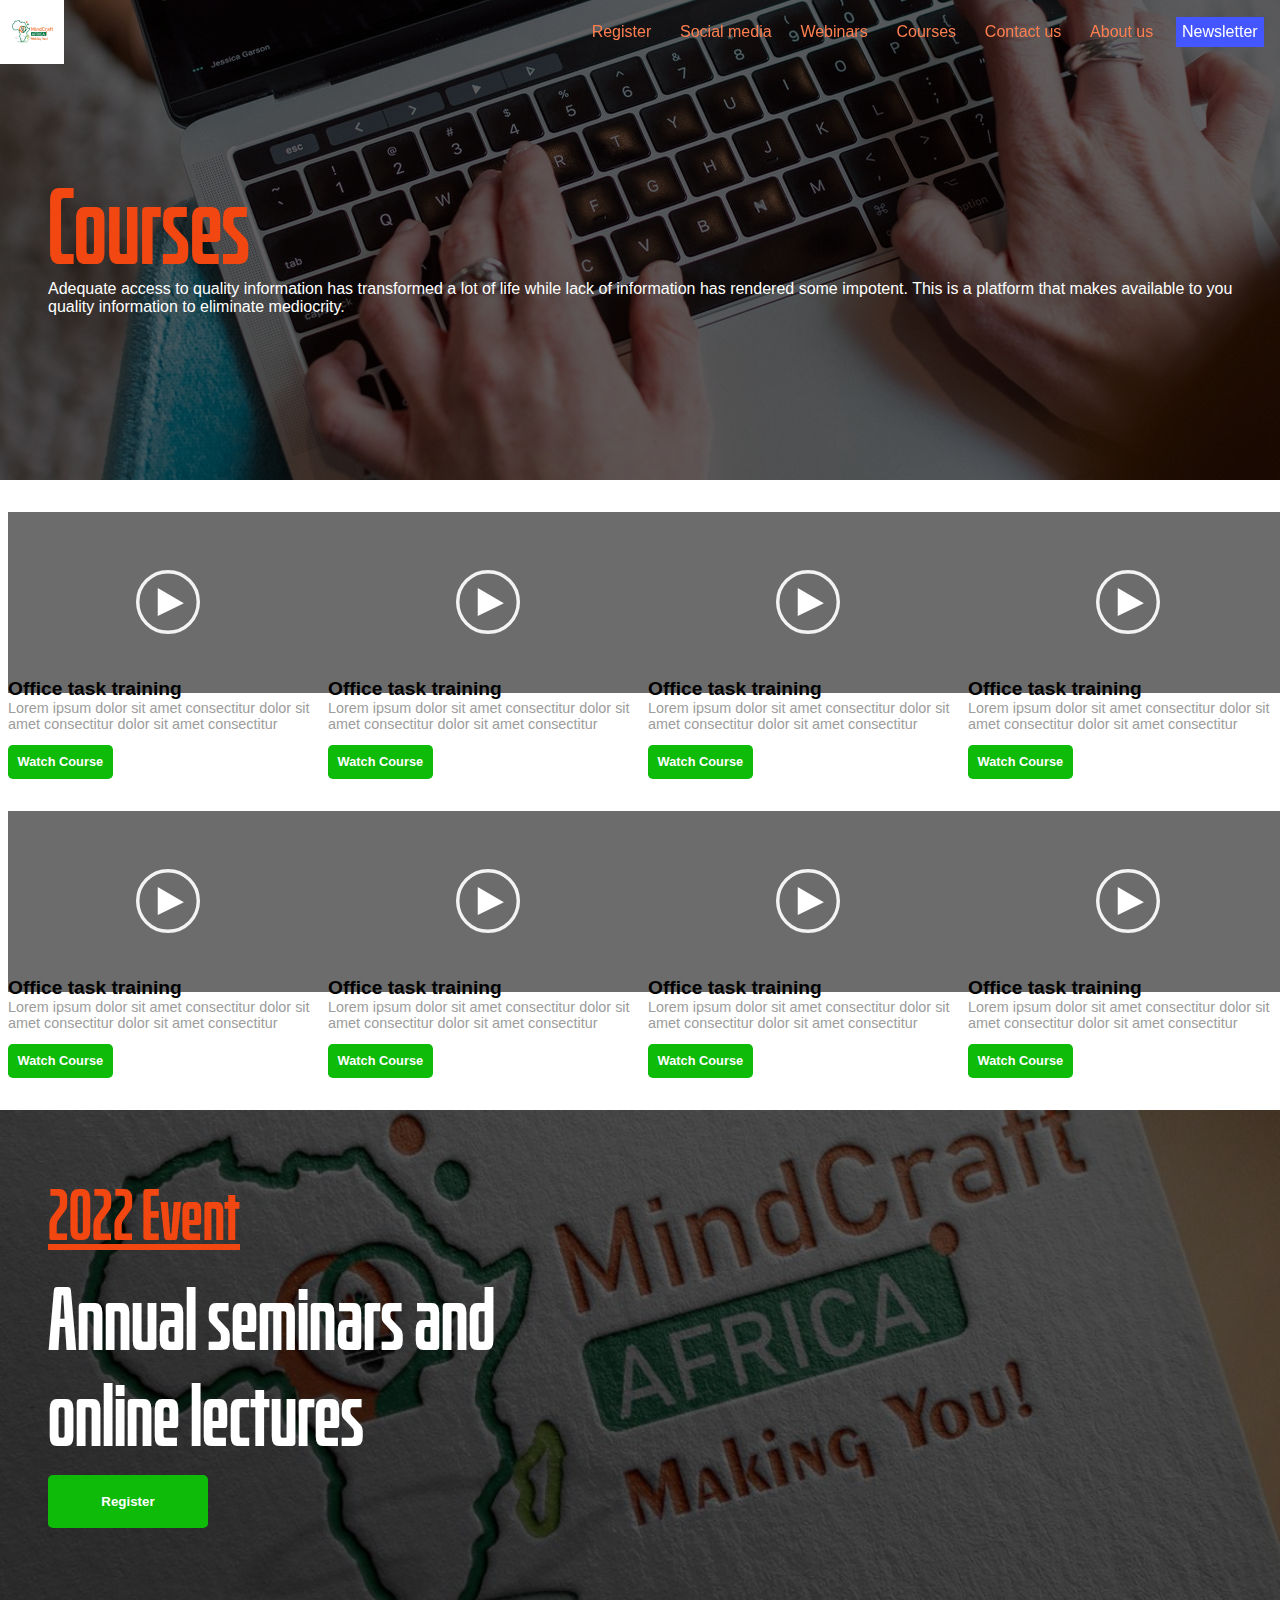
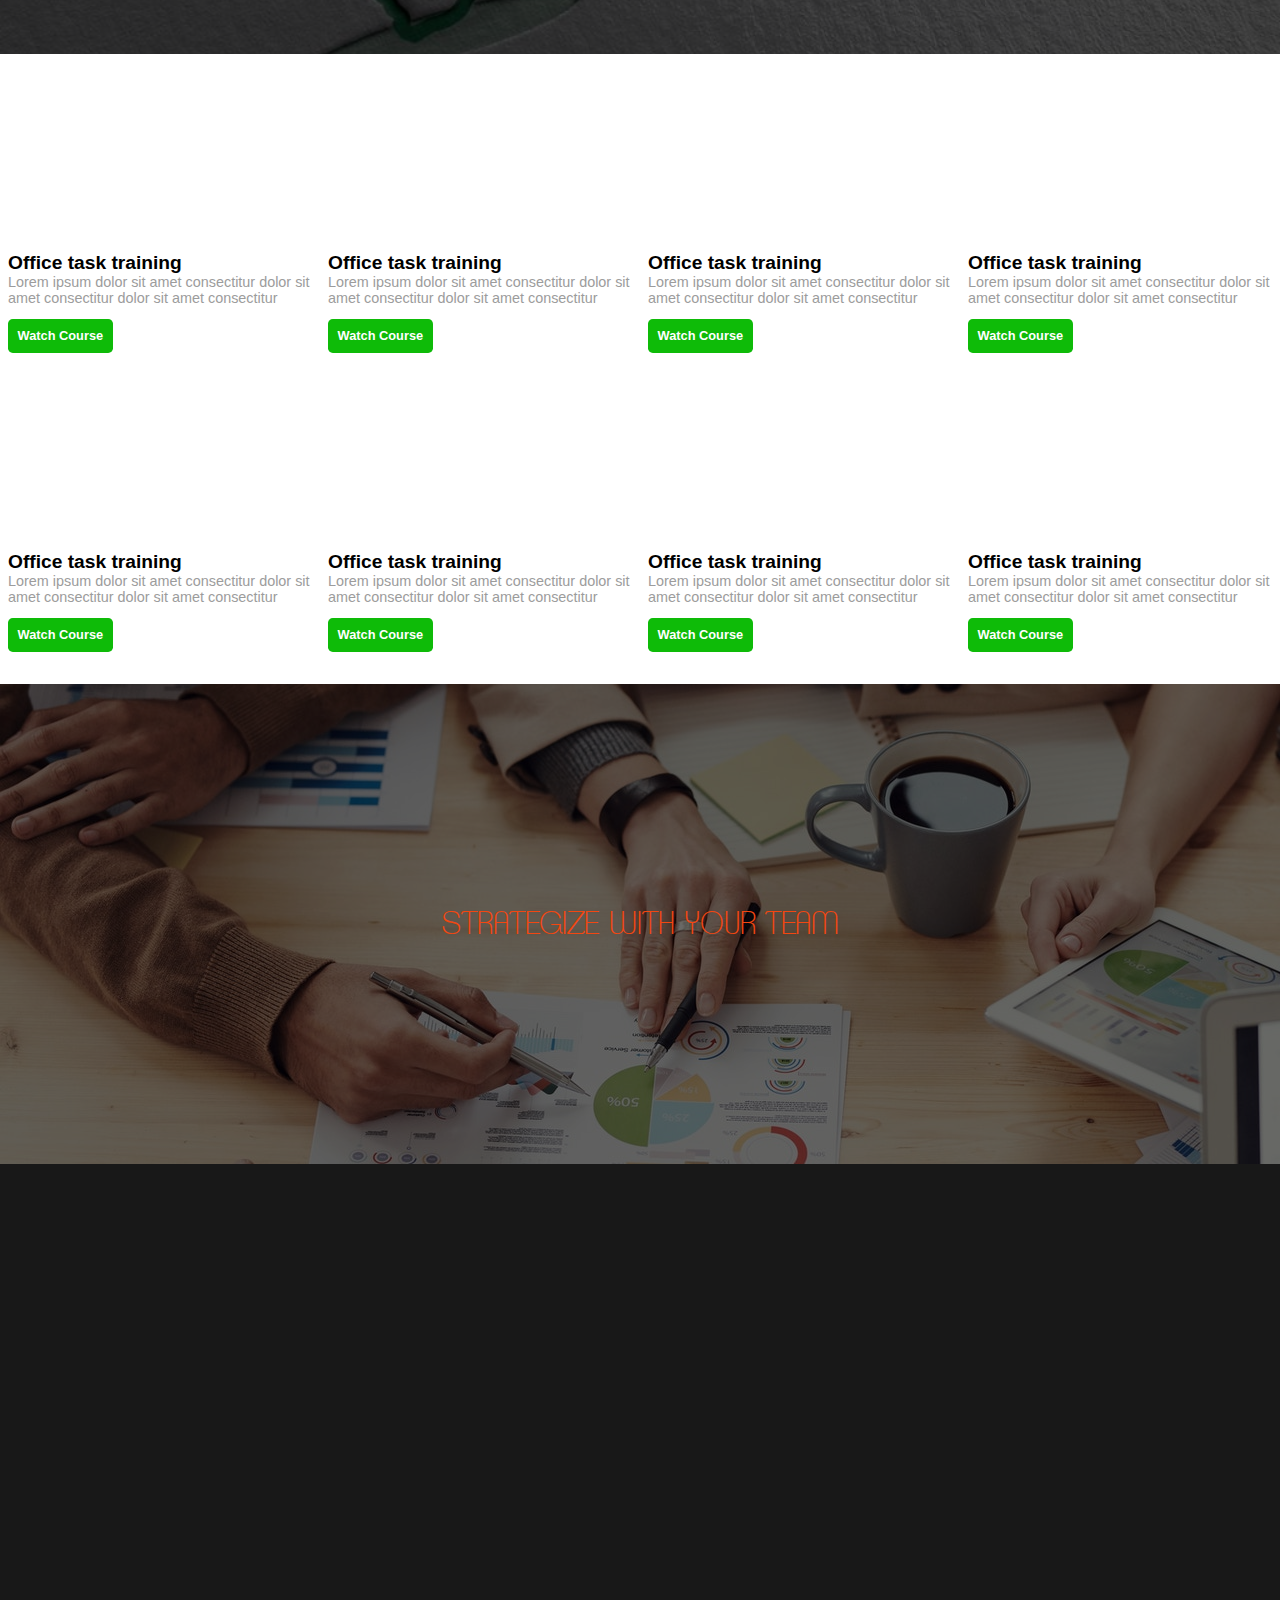
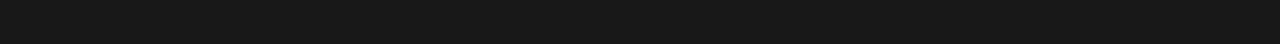
==== dir/courses.html @ 5d1b1eca "initializing mind craft africa" ====
<!DOCTYPE html>
<html lang="en">
<head>
    <meta charset="UTF-8">
    <meta http-equiv="X-UA-Compatible" content="IE=edge">
    <meta name="viewport" content="width=device-width, initial-scale=1.0">
    <link rel="stylesheet" href="../styles/courses.css">
    <link rel="shortcut icon" href="../assets/icons/Mind craft icon.jpeg" type="image/x-icon">
    <title>Courses</title>
</head>
<body>
    <div class="nav_bar">

        <div class="nav_bar_icon">
            <img src="../assets/icons/Mind craft icon.jpeg" alt="icons" class="comp_icon">
       </div>

       <div class="nav_bar_container">
            <li class="list_item"> <a href="user_register.html" class="link_item"> Register </a> </li> 
            <li class="list_item"> <a href="http://" class="link_item"> Social media </a> </li>
            <li class="list_item"> <a href="http://" class="link_item"> Webinars </a> </li>
            <li class="list_item"> <a href="http://" class="link_item"> Courses </a> </li>
            <li class="list_item"> <a href="http://" class="link_item"> Contact us </a> </li>
            <li class="list_item"> <a href="about_us.html" class="link_item"> About us </a> </li>
            <li class="list_item item_badge"> <a href="http://" class="link_item link_li"> Newsletter </a> </li>
       </div>
       
    </div>

    <div class="courses_hero">
        <div class="courses_hero_title">
            <div class="courses_main_title">Courses</div>
            <div class="courses_sub_title">
                Adequate access to quality information has transformed a lot of life while lack of information has rendered some impotent. 
                This is a platform that makes available to you quality information to eliminate mediocrity. 
            </div>
        </div>
    </div>

    <div class="courses_container">

        <div class="video_holder">

            <div class="preview_play">
                <div class="play_icon"></div>
            </div>

            <video nocontrols class="course_video">
                <source src="../assets/video/Lusha ad.mp4" type="video/mp4">
               
            </video>
            <div class="course_title">Office task training</div>

            <div class="course_details">
                Lorem ipsum dolor sit amet consectitur  
                dolor sit amet consectitur  
                dolor sit amet consectitur
            </div>

            <div class="play_button">
                <button class="watch_button">Watch course</button>
            </div>
        </div>

        <div class="video_holder">
            <div class="preview_play">
                <div class="play_icon"></div>
            </div>
            <video nocontrols class="course_video">
                <source src="../assets/video/Lusha ad.mp4" type="video/mp4">
            </video>

            <div class="course_title">Office task training</div>

            <div class="course_details">
                Lorem ipsum dolor sit amet consectitur  
                dolor sit amet consectitur  
                dolor sit amet consectitur
            </div>

            <div class="play_button">
                <button class="watch_button">Watch course</button>
            </div>

        </div>

        <div class="video_holder">
            <div class="preview_play">
                <div class="play_icon"></div>
            </div>
            <video nocontrols class="course_video">
                <source src="../assets/video/Lusha ad.mp4" type="video/mp4">
            </video>

            <div class="course_title">Office task training</div>

            <div class="course_details">
                Lorem ipsum dolor sit amet consectitur  
                dolor sit amet consectitur  
                dolor sit amet consectitur
            </div>

            <div class="play_button">
                <button class="watch_button">Watch course</button>
            </div>
        </div>

        <div class="video_holder">
            <div class="preview_play">
                <div class="play_icon"></div>
            </div>
            <video nocontrols class="course_video">
                <source src="../assets/video/Lusha ad.mp4" type="video/mp4">
            </video>

            <div class="course_title">Office task training</div>

            <div class="course_details">
                Lorem ipsum dolor sit amet consectitur  
                dolor sit amet consectitur  
                dolor sit amet consectitur
            </div>

            <div class="play_button">
                <button class="watch_button">Watch course</button>
            </div>
        </div>
    </div>

    <div class="courses_container">
        <div class="video_holder">

            <div class="preview_play">
                <div class="play_icon"></div>
            </div>

            <video nocontrols class="course_video">
                <source src="../assets/video/Lusha ad.mp4" type="video/mp4">
            </video>

            <div class="course_title">Office task training</div>

            <div class="course_details">
                Lorem ipsum dolor sit amet consectitur  
                dolor sit amet consectitur  
                dolor sit amet consectitur
            </div>

            <div class="play_button">
                <button class="watch_button">Watch course</button>
            </div>
        </div>

        <div class="video_holder">
            <div class="preview_play">
                <div class="play_icon"></div>
            </div>
            <video nocontrols class="course_video">
                <source src="../assets/video/Lusha ad.mp4" type="video/mp4">
            </video>

            <div class="course_title">Office task training</div>

            <div class="course_details">
                Lorem ipsum dolor sit amet consectitur  
                dolor sit amet consectitur  
                dolor sit amet consectitur
            </div>

            <div class="play_button">
                <button class="watch_button">Watch course</button>
            </div>
        </div>

        <div class="video_holder">
            <div class="preview_play">
                <div class="play_icon"></div>
            </div>
            <video nocontrols class="course_video">
                <source src="../assets/video/Lusha ad.mp4" type="video/mp4">
            </video>

            <div class="course_title">Office task training</div>

            <div class="course_details">
                Lorem ipsum dolor sit amet consectitur  
                dolor sit amet consectitur  
                dolor sit amet consectitur
            </div>

            <div class="play_button">
                <button class="watch_button">Watch course</button>
            </div>
        </div>

        <div class="video_holder">
            <div class="preview_play">
                <div class="play_icon"></div>
            </div>
            <video nocontrols class="course_video">
                <source src="../assets/video/Lusha ad.mp4" type="video/mp4">
            </video>

            <div class="course_title">Office task training</div>

            <div class="course_details">
                Lorem ipsum dolor sit amet consectitur  
                dolor sit amet consectitur  
                dolor sit amet consectitur
            </div>

            <div class="play_button">
                <button class="watch_button">Watch course</button>
            </div>
        </div>
    </div>

    <div class="announcement">
        <div class="announcement_holder">
            <div class="ann_date">
                2022 Event
            </div>

            <div class="ann_programme">
                Annual seminars and online lectures
            </div>

            <button class="ann_register_btn">
                <a href="dir/user_register.html">Register</a>
            </button>
        </div>
    </div>

    <div class="courses_container">

        <div class="video_holder">
            <video nocontrols class="course_video">
                <source src="../assets/video/Lusha ad.mp4" type="video/mp4">
            </video>

            <div class="course_title">Office task training</div>

            <div class="course_details">
                Lorem ipsum dolor sit amet consectitur  
                dolor sit amet consectitur  
                dolor sit amet consectitur
            </div>

            <div class="play_button">
                <button class="watch_button">Watch course</button>
            </div>
        </div>

        <div class="video_holder">
            <video nocontrols class="course_video">
                <source src="../assets/video/Lusha ad.mp4" type="video/mp4">
            </video>

            <div class="course_title">Office task training</div>

            <div class="course_details">
                Lorem ipsum dolor sit amet consectitur  
                dolor sit amet consectitur  
                dolor sit amet consectitur
            </div>

            <div class="play_button">
                <button class="watch_button">Watch course</button>
            </div>
        </div>

        <div class="video_holder">
            <video nocontrols class="course_video">
                <source src="../assets/video/Lusha ad.mp4" type="video/mp4">
            </video>

            <div class="course_title">Office task training</div>

            <div class="course_details">
                Lorem ipsum dolor sit amet consectitur  
                dolor sit amet consectitur  
                dolor sit amet consectitur
            </div>

            <div class="play_button">
                <button class="watch_button">Watch course</button>
            </div>
        </div>

        <div class="video_holder">
            <video nocontrols class="course_video">
                <source src="../assets/video/Lusha ad.mp4" type="video/mp4">
            </video>

            <div class="course_title">Office task training</div>

            <div class="course_details">
                Lorem ipsum dolor sit amet consectitur  
                dolor sit amet consectitur  
                dolor sit amet consectitur
            </div>

            <div class="play_button">
                <button class="watch_button">Watch course</button>
            </div>
        </div>
    </div>

    <div class="courses_container">

        <div class="video_holder">
            <video nocontrols class="course_video">
                <source src="../assets/video/Lusha ad.mp4" type="video/mp4">
            </video>

            <div class="course_title">Office task training</div>

            <div class="course_details">
                Lorem ipsum dolor sit amet consectitur  
                dolor sit amet consectitur  
                dolor sit amet consectitur
            </div>

            <div class="play_button">
                <button class="watch_button">Watch course</button>
            </div>
        </div>

        <div class="video_holder">
            <video nocontrols class="course_video">
                <source src="../assets/video/Lusha ad.mp4" type="video/mp4">
            </video>

            <div class="course_title">Office task training</div>

            <div class="course_details">
                Lorem ipsum dolor sit amet consectitur  
                dolor sit amet consectitur  
                dolor sit amet consectitur
            </div>

            <div class="play_button">
                <button class="watch_button">Watch course</button>
            </div>
        </div>

        <div class="video_holder">
            <video nocontrols class="course_video">
                <source src="../assets/video/Lusha ad.mp4" type="video/mp4">
            </video>

            <div class="course_title">Office task training</div>

            <div class="course_details">
                Lorem ipsum dolor sit amet consectitur  
                dolor sit amet consectitur  
                dolor sit amet consectitur
            </div>

            <div class="play_button">
                <button class="watch_button">Watch course</button>
            </div>
        </div>

        <div class="video_holder">
            <video nocontrols class="course_video">
                <source src="../assets/video/Lusha ad.mp4" type="video/mp4">
            </video>

            <div class="course_title">Office task training</div>

            <div class="course_details">
                Lorem ipsum dolor sit amet consectitur  
                dolor sit amet consectitur  
                dolor sit amet consectitur
            </div>

            <div class="play_button">
                <button class="watch_button">Watch course</button>
            </div>
        </div>

    </div>

    <div class="courses_strat_banner">
        <div class="courses_strat_banner_holder">
            strategize with your team
        </div>
    </div>

    <footer class="app_navigator">

    </footer>
</body>
</html>
---- styles/courses.css ----
@import url("../styles/app.css");

.courses_hero{
    width: 100%;
    height: 30em;
    background-color: rgba(0, 0, 0, 0.623);
    background-image: url("../assets/pictures/pexels-thisisengineering-3861964.jpg");
    background-size: cover;
    background-repeat: no-repeat;
    background-position-y: -55em;
    background-blend-mode: multiply;
    display: flex;
}

.courses_hero_title{
    display: flex;
    flex-direction: column;
    align-self: center;
    margin-left: 3rem;
}

.courses_main_title{
    font-family: bitcrusher;
    font-size: 6rem;
    color: #F34711;
}

.courses_sub_title{
    font-family: 'Segoe UI', Tahoma, Geneva, Verdana, sans-serif;
    font-size: 1rem;
    color: white;
}

.courses_container{
    display: flex;
    width: 100%;
    margin-top: 2rem;
}

.video_holder{
    display: flex;
    flex-direction: column;
    justify-self: center;
    margin-right: 0.5rem;
    margin-left: 0.5rem;
}

.preview_play{
    position: absolute;
    margin-top:0;
    background-color: rgba(0, 0, 0, 0.575);
    border: none;
    color: white;
    height: 11.3em;
    width: 20em;
    display: flex;
    align-items: center;
    justify-content: center;
}

.play_icon{
    background-image: url("../assets/icons/play_button.svg");
    background-size: cover;
    background-repeat: no-repeat;
    height: 4em;
    width: 4em;
    display: flex;
    align-content: center;
    z-index: 2;
}

.play_icon:hover{
    cursor:pointer;
}

.course_video{
    width: 100%;
    border-radius: 0.5rem;
}

.course_title{
    margin-top: 1rem;
    font-family: 'Segoe UI', Tahoma, Geneva, Verdana, sans-serif;
    font-weight: bold;
    font-size: 1.2rem;
}

.course_details{
    font-family: 'Segoe UI', Tahoma, Geneva, Verdana, sans-serif;
    font-size: 0.9rem;
    color: rgb(156, 156, 156);
    margin-bottom: 0.8rem;
}

.watch_button{
    border: none;
    background-color: #0EBB08;
    color: white;
    font-family: 'Segoe UI', Tahoma, Geneva, Verdana, sans-serif;
    font-size: 0.8rem;
    padding: 0.6rem;
    box-sizing: border-box;
    text-transform: capitalize;
    font-weight: bold;
    border-radius: 0.3rem;
}

.courses_strat_banner{
    background-image: url("../assets/pictures/pexels-fauxels-3184292.jpg");
    background-color: rgba(0, 0, 0, 0.589);
    background-blend-mode: multiply;
    background-size: cover;
    background-repeat: no-repeat;
    display: flex;
    justify-content: center;
    width: 100%;
    height: 30em;
    margin-top: 2rem;
}

.courses_strat_banner_holder{
    display: flex;
    align-self: center;
    font-family: clement;
    color: #F34711;
    font-size: 2rem;
    text-transform: uppercase;
}
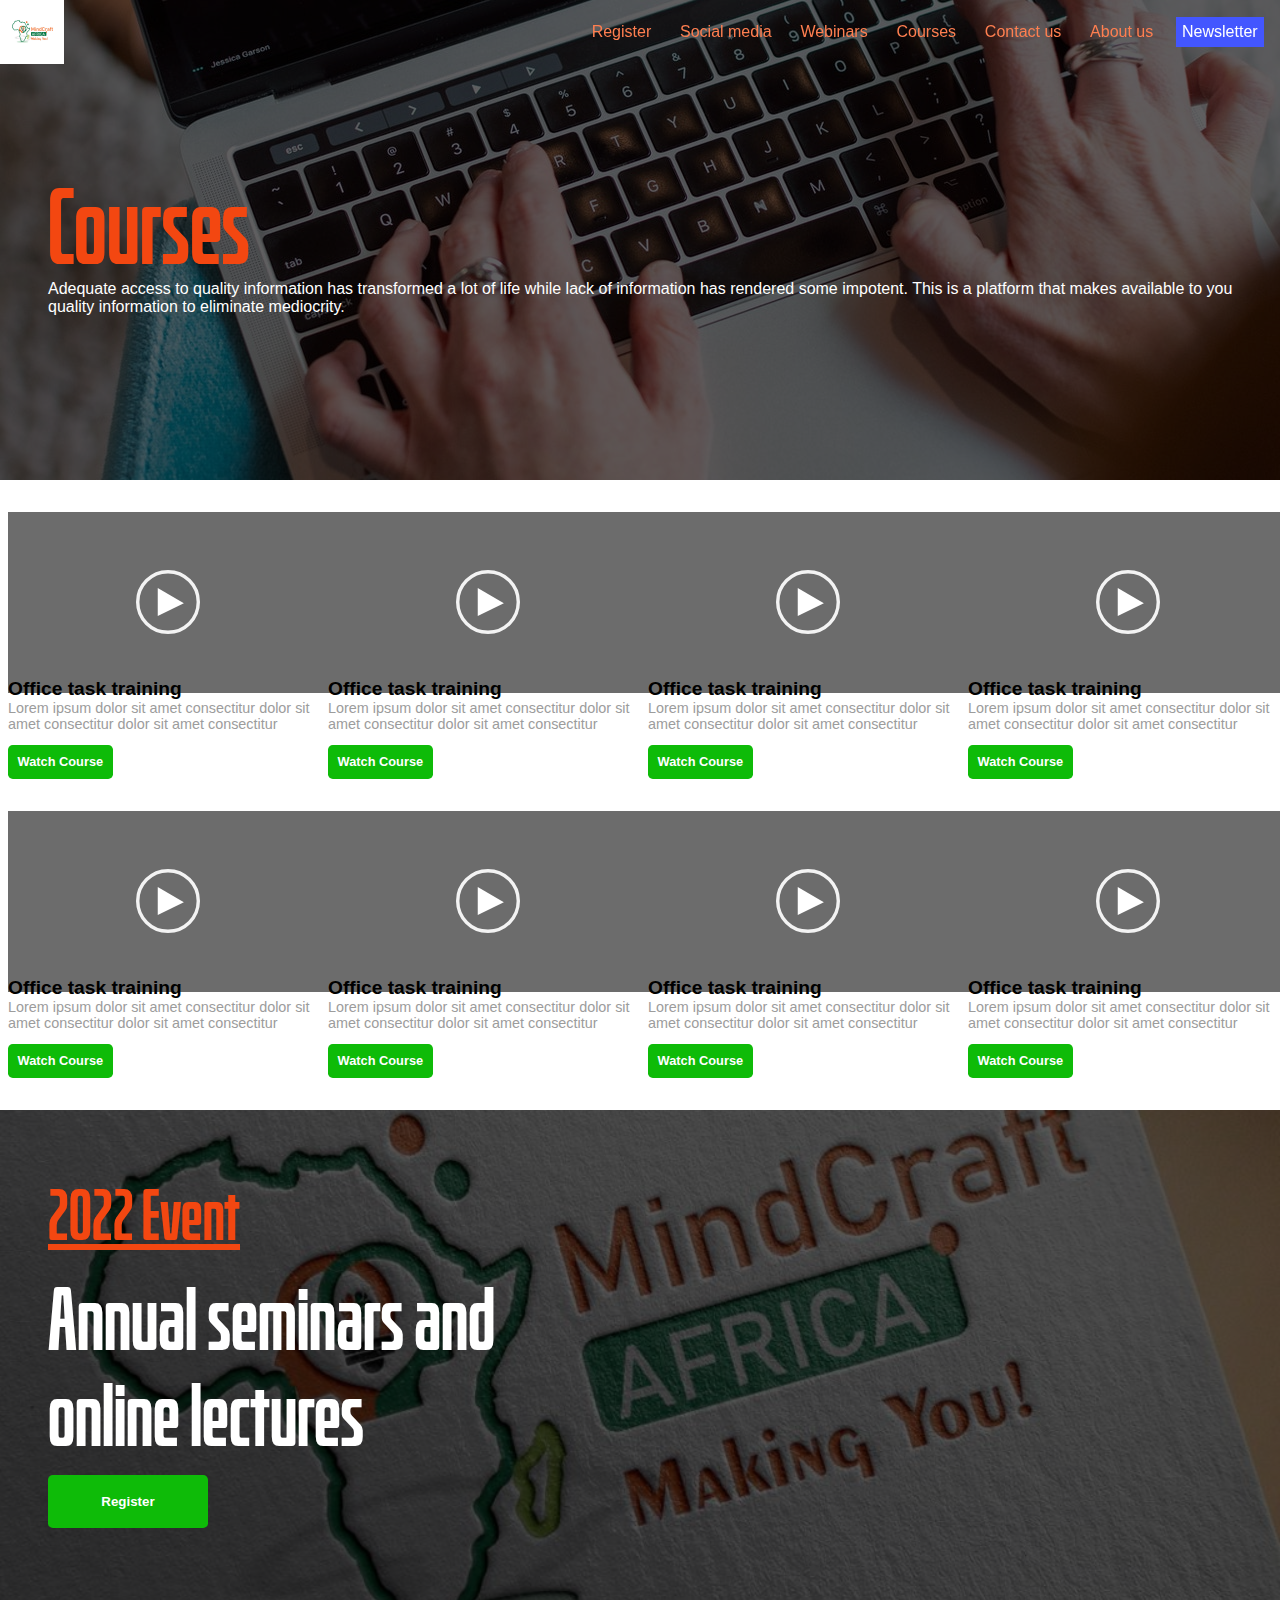
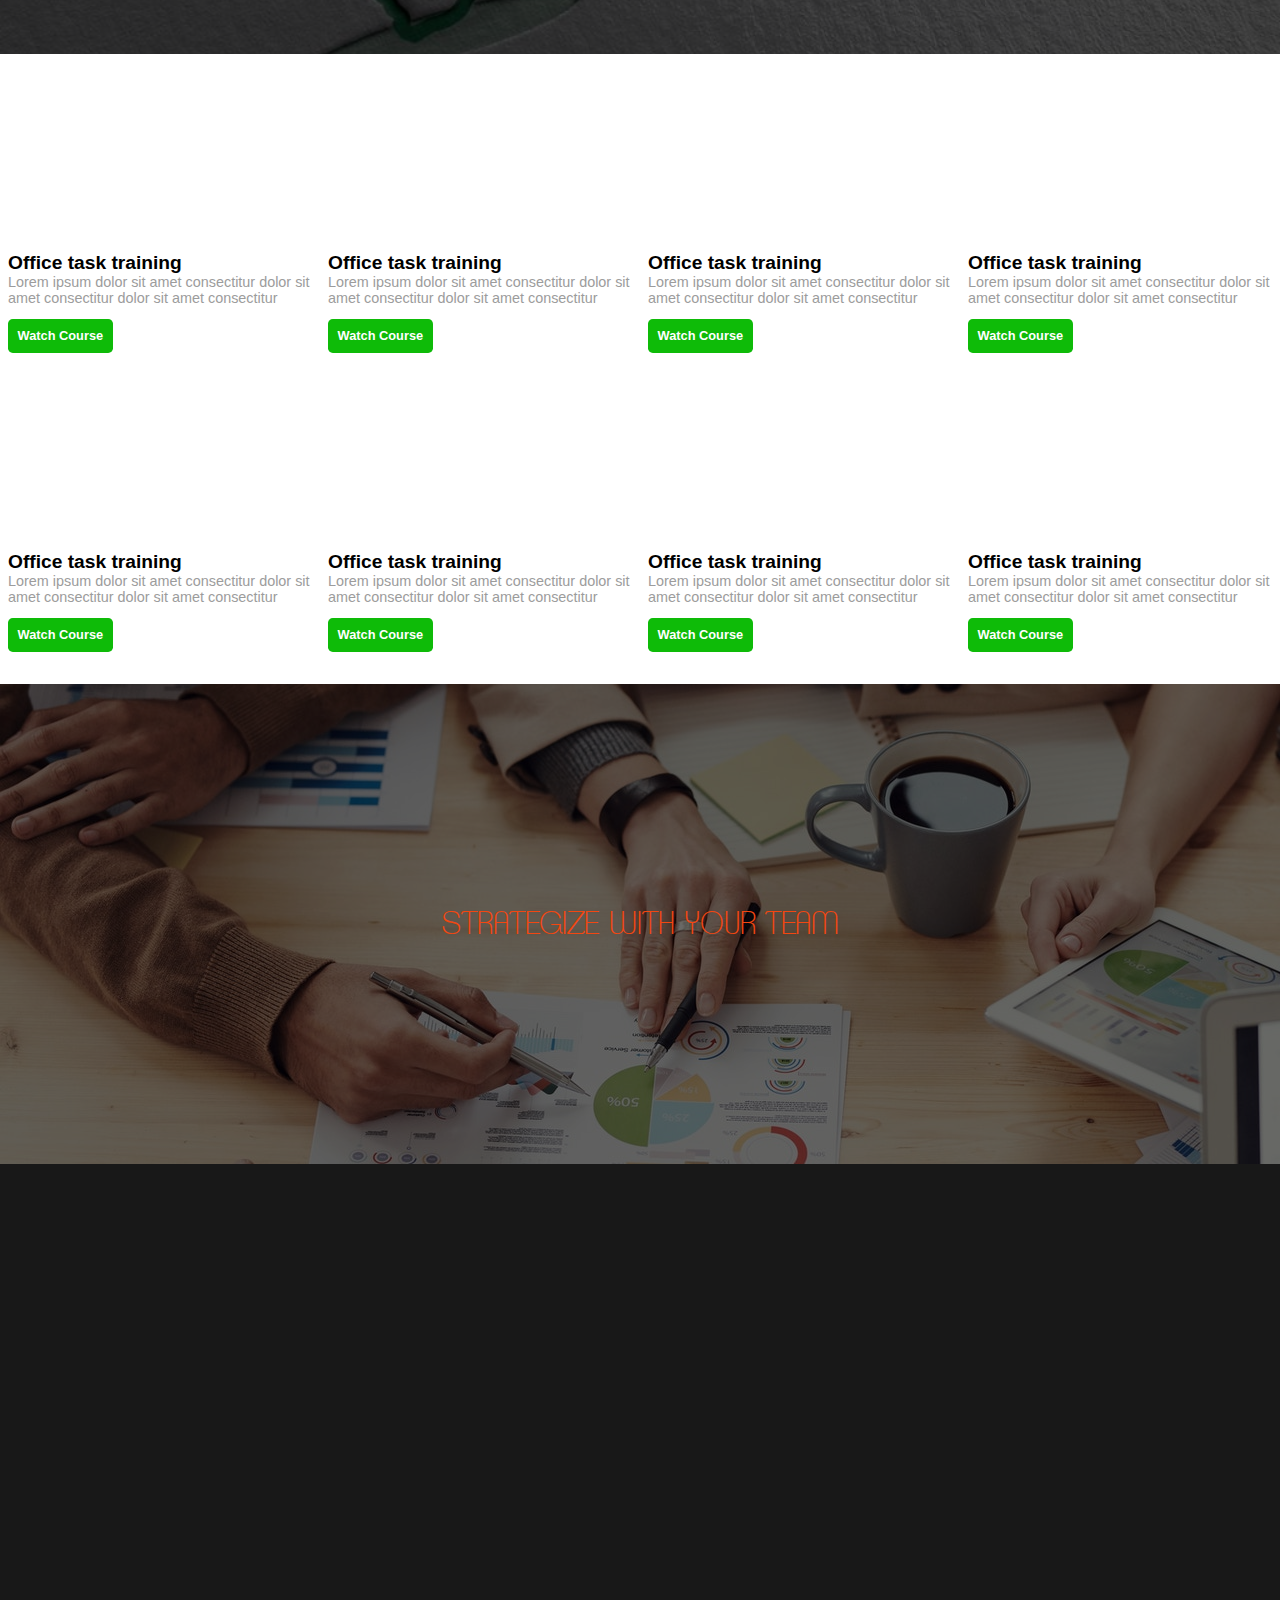
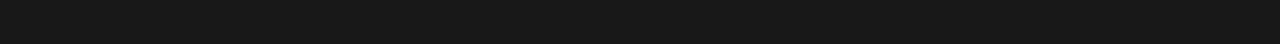
==== commit 39d86258: "initializing media query" ====
--- a/dir/courses.html
+++ b/dir/courses.html
@@ -58,7 +58,7 @@
             </div>
 
             <div class="play_button">
-                <button class="watch_button">Watch course</button>
+                <a href="course_page.html"><button class="watch_button">Watch course</button> </a>
             </div>
         </div>
 
